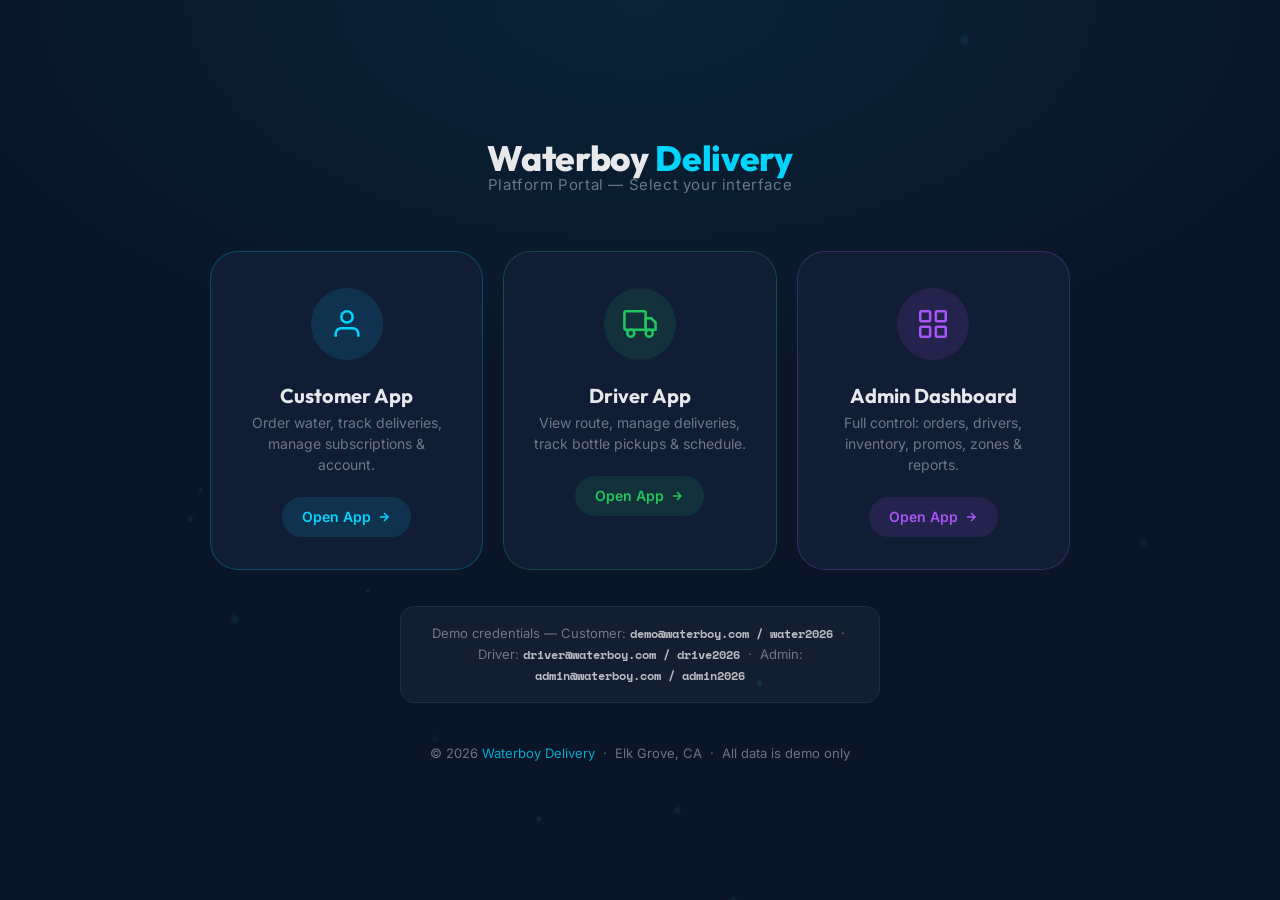
==== index.html @ ef715874 "converted to PWA - Added manifest.json (name, icons, start_url, shortcuts) - Generated icon-192.png " ====
<!DOCTYPE html>
<html lang="en">
<head>
  <meta charset="UTF-8" />
  <meta name="viewport" content="width=device-width, initial-scale=1.0" />
  <title>Waterboy Delivery — App Portal</title>
  <meta name="description" content="Waterboy Delivery management platform. Customer ordering, driver dispatch, and admin dashboard." />
  <link rel="manifest" href="manifest.json" />
  <meta name="theme-color" content="#00D4FF" />
  <meta name="apple-mobile-web-app-capable" content="yes" />
  <meta name="apple-mobile-web-app-status-bar-style" content="black-translucent" />
  <meta name="apple-mobile-web-app-title" content="Waterboy" />
  <link rel="apple-touch-icon" href="icon-192.png" />
  <link rel="stylesheet" href="css/global.css" />
  <style>
    /* ── Splash Page Specific ─────────────────────────────── */
    body { overflow-x: hidden; }

    .splash-bg {
      position: fixed;
      inset: 0;
      background: radial-gradient(ellipse 80% 60% at 50% 0%, rgba(0,212,255,0.07) 0%, transparent 70%),
                  var(--blue-deep);
      z-index: -1;
    }

    /* Particles canvas */
    #particles-canvas {
      position: fixed;
      inset: 0;
      pointer-events: none;
      z-index: 0;
    }

    /* Main layout */
    .splash-wrap {
      min-height: 100vh;
      display: flex;
      flex-direction: column;
      align-items: center;
      justify-content: center;
      padding: 40px 20px;
      position: relative;
      z-index: 1;
    }

    /* Logo / Brand */
    .splash-brand {
      display: flex;
      flex-direction: column;
      align-items: center;
      gap: 14px;
      margin-bottom: 14px;
      animation: slideDown 0.6s ease 0.1s both;
    }
    .splash-logo {
      width: 72px;
      height: 72px;
      object-fit: contain;
      filter: drop-shadow(0 0 20px rgba(0,212,255,0.4));
      animation: dropFloat 4s ease-in-out infinite;
    }
    .splash-title {
      font-family: var(--font-head);
      font-size: 2.2rem;
      font-weight: 800;
      color: var(--white-90);
      letter-spacing: -0.01em;
      text-align: center;
    }
    .splash-title span { color: var(--cyan); }
    .splash-subtitle {
      font-size: 0.9375rem;
      color: var(--white-40);
      text-align: center;
      margin-top: -6px;
      letter-spacing: 0.04em;
    }

    /* Cards grid */
    .portal-grid {
      display: grid;
      grid-template-columns: repeat(3, 1fr);
      gap: 20px;
      max-width: 860px;
      width: 100%;
      margin-top: 40px;
      animation: slideUp 0.5s ease 0.25s both;
    }

    .portal-card {
      background: var(--blue-card);
      border: 1px solid var(--blue-border);
      border-radius: var(--radius-xl);
      padding: 36px 28px 32px;
      display: flex;
      flex-direction: column;
      align-items: center;
      gap: 16px;
      text-align: center;
      cursor: pointer;
      transition: transform 0.25s ease, border-color 0.25s ease, box-shadow 0.25s ease;
      text-decoration: none;
      position: relative;
      overflow: hidden;
    }
    .portal-card::before {
      content: '';
      position: absolute;
      inset: 0;
      opacity: 0;
      transition: opacity 0.3s;
      border-radius: inherit;
    }
    .portal-card:hover {
      transform: translateY(-6px);
      box-shadow: var(--shadow-lg);
    }
    .portal-card.card-customer { border-color: rgba(0,212,255,0.25); }
    .portal-card.card-customer::before { background: radial-gradient(ellipse at top, rgba(0,212,255,0.06) 0%, transparent 70%); }
    .portal-card.card-customer:hover { border-color: var(--cyan); box-shadow: var(--shadow-cyan); }
    .portal-card.card-driver   { border-color: rgba(34,197,94,0.25); }
    .portal-card.card-driver::before { background: radial-gradient(ellipse at top, rgba(34,197,94,0.06) 0%, transparent 70%); }
    .portal-card.card-driver:hover   { border-color: var(--success); box-shadow: 0 0 30px rgba(34,197,94,0.2); }
    .portal-card.card-admin    { border-color: rgba(168,85,247,0.25); }
    .portal-card.card-admin::before  { background: radial-gradient(ellipse at top, rgba(168,85,247,0.06) 0%, transparent 70%); }
    .portal-card.card-admin:hover    { border-color: #A855F7; box-shadow: 0 0 30px rgba(168,85,247,0.2); }
    .portal-card:hover::before { opacity: 1; }

    .portal-icon {
      width: 72px; height: 72px;
      border-radius: 50%;
      display: flex;
      align-items: center;
      justify-content: center;
      margin-bottom: 4px;
    }
    .portal-icon svg { width: 34px; height: 34px; }
    .card-customer .portal-icon { background: rgba(0,212,255,0.12); color: var(--cyan); }
    .card-driver   .portal-icon { background: rgba(34,197,94,0.12); color: var(--success); }
    .card-admin    .portal-icon { background: rgba(168,85,247,0.12); color: #A855F7; }

    .portal-card-title {
      font-family: var(--font-head);
      font-size: 1.25rem;
      font-weight: 700;
      color: var(--white-90);
    }
    .portal-card-desc {
      font-size: 0.875rem;
      color: var(--white-40);
      line-height: 1.5;
    }
    .portal-card-cta {
      display: inline-flex;
      align-items: center;
      gap: 6px;
      font-size: 0.875rem;
      font-weight: 600;
      padding: 9px 20px;
      border-radius: 20px;
      transition: var(--transition);
      margin-top: 6px;
    }
    .card-customer .portal-card-cta { background: rgba(0,212,255,0.12); color: var(--cyan); }
    .card-customer:hover .portal-card-cta { background: var(--cyan); color: var(--blue-deep); }
    .card-driver   .portal-card-cta { background: rgba(34,197,94,0.12); color: var(--success); }
    .card-driver:hover   .portal-card-cta { background: var(--success); color: var(--blue-deep); }
    .card-admin    .portal-card-cta { background: rgba(168,85,247,0.12); color: #A855F7; }
    .card-admin:hover    .portal-card-cta { background: #A855F7; color: #fff; }
    .portal-card-cta svg { width: 14px; height: 14px; }

    /* Demo credentials hint */
    .demo-hint {
      margin-top: 36px;
      padding: 16px 24px;
      background: var(--white-04);
      border: 1px solid var(--blue-border);
      border-radius: var(--radius-md);
      font-size: 0.8125rem;
      color: var(--white-40);
      text-align: center;
      animation: slideUp 0.5s ease 0.4s both;
      max-width: 480px;
    }
    .demo-hint strong { color: var(--white-70); font-family: var(--font-mono); font-size: 0.75rem; }

    /* Footer */
    .splash-footer {
      margin-top: 40px;
      font-size: 0.8125rem;
      color: var(--white-40);
      text-align: center;
      animation: fadeIn 0.5s ease 0.5s both;
    }
    .splash-footer a { color: var(--cyan-dim); }

    /* Responsive */
    @media (max-width: 720px) {
      .portal-grid { grid-template-columns: 1fr; max-width: 380px; }
      .splash-title { font-size: 1.75rem; }
    }
    @media (min-width: 721px) and (max-width: 900px) {
      .portal-grid { grid-template-columns: repeat(2, 1fr); }
      .portal-grid > *:last-child { grid-column: 1 / -1; max-width: 360px; margin: 0 auto; width: 100%; }
    }
  </style>
</head>
<body>

<div class="splash-bg"></div>
<canvas id="particles-canvas" aria-hidden="true"></canvas>

<div class="splash-wrap">

  <div class="splash-brand">
    <img src="logo.png" alt="Waterboy Delivery" class="splash-logo" onerror="this.style.display='none'" />
    <div>
      <h1 class="splash-title">Waterboy <span>Delivery</span></h1>
      <p class="splash-subtitle">Platform Portal — Select your interface</p>
    </div>
  </div>

  <div class="portal-grid">

    <!-- Customer App -->
    <a href="customer.html" class="portal-card card-customer">
      <div class="portal-icon">
        <svg viewBox="0 0 24 24" fill="none" stroke="currentColor" stroke-width="1.8">
          <path d="M20 21v-2a4 4 0 00-4-4H8a4 4 0 00-4 4v2"/>
          <circle cx="12" cy="7" r="4"/>
        </svg>
      </div>
      <div>
        <div class="portal-card-title">Customer App</div>
        <p class="portal-card-desc">Order water, track deliveries, manage subscriptions & account.</p>
      </div>
      <div class="portal-card-cta">
        Open App
        <svg viewBox="0 0 24 24" fill="none" stroke="currentColor" stroke-width="2.5"><path d="M5 12h14M12 5l7 7-7 7"/></svg>
      </div>
    </a>

    <!-- Driver App -->
    <a href="driver.html" class="portal-card card-driver">
      <div class="portal-icon">
        <svg viewBox="0 0 24 24" fill="none" stroke="currentColor" stroke-width="1.8">
          <rect x="1" y="3" width="15" height="13" rx="1"/>
          <path d="M16 8h4l3 3v5h-7V8z"/>
          <circle cx="5.5" cy="18.5" r="2.5"/>
          <circle cx="18.5" cy="18.5" r="2.5"/>
        </svg>
      </div>
      <div>
        <div class="portal-card-title">Driver App</div>
        <p class="portal-card-desc">View route, manage deliveries, track bottle pickups & schedule.</p>
      </div>
      <div class="portal-card-cta">
        Open App
        <svg viewBox="0 0 24 24" fill="none" stroke="currentColor" stroke-width="2.5"><path d="M5 12h14M12 5l7 7-7 7"/></svg>
      </div>
    </a>

    <!-- Admin Dashboard -->
    <a href="admin.html" class="portal-card card-admin">
      <div class="portal-icon">
        <svg viewBox="0 0 24 24" fill="none" stroke="currentColor" stroke-width="1.8">
          <rect x="3" y="3" width="7" height="7" rx="1"/>
          <rect x="14" y="3" width="7" height="7" rx="1"/>
          <rect x="14" y="14" width="7" height="7" rx="1"/>
          <rect x="3" y="14" width="7" height="7" rx="1"/>
        </svg>
      </div>
      <div>
        <div class="portal-card-title">Admin Dashboard</div>
        <p class="portal-card-desc">Full control: orders, drivers, inventory, promos, zones & reports.</p>
      </div>
      <div class="portal-card-cta">
        Open App
        <svg viewBox="0 0 24 24" fill="none" stroke="currentColor" stroke-width="2.5"><path d="M5 12h14M12 5l7 7-7 7"/></svg>
      </div>
    </a>

  </div>

  <div class="demo-hint">
    Demo credentials — Customer: <strong>demo@waterboy.com / water2026</strong> &nbsp;·&nbsp;
    Driver: <strong>driver@waterboy.com / drive2026</strong> &nbsp;·&nbsp;
    Admin: <strong>admin@waterboy.com / admin2026</strong>
  </div>

  <p class="splash-footer">
    &copy; 2026 <a href="https://waterboydelivery.com" target="_blank">Waterboy Delivery</a> &nbsp;·&nbsp; Elk Grove, CA &nbsp;·&nbsp; All data is demo only
  </p>

</div>

<script src="js/global.js"></script>
<script>
if ('serviceWorker' in navigator) {
  window.addEventListener('load', function () {
    navigator.serviceWorker.register('service-worker.js')
      .then(reg => console.log('[SW] Registered:', reg.scope))
      .catch(err => console.warn('[SW] Registration failed:', err));
  });
}
</script>
<script>
(function () {
  /* Particles */
  const canvas = document.getElementById('particles-canvas');
  if (!canvas) return;
  const ctx = canvas.getContext('2d');
  const COUNT = window.innerWidth < 768 ? 6 : 14;
  let particles = [];

  function resize() { canvas.width = window.innerWidth; canvas.height = window.innerHeight; }

  function mkP(top) {
    const sz = Math.random() * 4 + 2;
    return {
      x: Math.random() * canvas.width,
      y: top ? -20 : Math.random() * canvas.height,
      sz, speedY: Math.random() * 0.5 + 0.2,
      speedX: (Math.random() - 0.5) * 0.12,
      op: Math.random() * 0.12 + 0.04,
      sw: Math.random() * Math.PI * 2,
      ss: Math.random() * 0.016 + 0.006,
      sa: Math.random() * 0.3 + 0.1,
    };
  }

  function drawDrop(x, y, s, op) {
    ctx.save();
    ctx.globalAlpha = op;
    const g = ctx.createRadialGradient(x, y - s * 0.2, s * 0.1, x, y, s * 1.4);
    g.addColorStop(0, 'rgba(100,230,255,0.9)');
    g.addColorStop(1, 'rgba(0,140,200,0.2)');
    ctx.fillStyle = g;
    ctx.beginPath();
    ctx.moveTo(x, y - s * 1.6);
    ctx.bezierCurveTo(x + s * 1.1, y - s * 0.4, x + s * 1.1, y + s * 0.6, x, y + s * 0.8);
    ctx.bezierCurveTo(x - s * 1.1, y + s * 0.6, x - s * 1.1, y - s * 0.4, x, y - s * 1.6);
    ctx.fill();
    ctx.restore();
  }

  function tick() {
    ctx.clearRect(0, 0, canvas.width, canvas.height);
    particles.forEach((p, i) => {
      p.sw += p.ss; p.x += Math.sin(p.sw) * p.sa + p.speedX; p.y += p.speedY;
      if (p.y > canvas.height + 20) particles[i] = mkP(true);
      drawDrop(p.x, p.y, p.sz, p.op);
    });
    requestAnimationFrame(tick);
  }

  resize();
  for (let i = 0; i < COUNT; i++) particles.push(mkP(false));
  tick();
  window.addEventListener('resize', () => { resize(); }, { passive: true });
})();
</script>
</body>
</html>
---- css/global.css ----
/* ============================================================
   WATERBOY APP — GLOBAL DESIGN SYSTEM
   ============================================================ */

@import url('https://fonts.googleapis.com/css2?family=Outfit:wght@300;400;500;600;700;800&family=Inter:wght@300;400;500;600&family=Space+Mono:wght@400;700&display=swap');

/* ── Design Tokens ─────────────────────────────────────────── */
:root {
  --cyan:       #00D4FF;
  --cyan-dim:   #00A8CC;
  --cyan-glow:  rgba(0,212,255,0.18);
  --cyan-soft:  rgba(0,212,255,0.08);
  --blue-deep:  #0A1628;
  --blue-mid:   #0D1F3C;
  --blue-card:  #111D35;
  --blue-frost: #142040;
  --blue-border:#1C2D4A;
  --white:      #FFFFFF;
  --white-90:   rgba(255,255,255,0.9);
  --white-70:   rgba(255,255,255,0.7);
  --white-40:   rgba(255,255,255,0.4);
  --white-15:   rgba(255,255,255,0.15);
  --white-08:   rgba(255,255,255,0.08);
  --white-04:   rgba(255,255,255,0.04);
  --success:    #22C55E;
  --warning:    #F59E0B;
  --danger:     #EF4444;
  --info:       #3B82F6;
  --font-head:  'Outfit', sans-serif;
  --font-body:  'Inter', sans-serif;
  --font-mono:  'Space Mono', monospace;
  --radius-sm:  8px;
  --radius-md:  14px;
  --radius-lg:  20px;
  --radius-xl:  28px;
  --shadow-sm:  0 2px 8px rgba(0,0,0,0.3);
  --shadow-md:  0 4px 20px rgba(0,0,0,0.4);
  --shadow-lg:  0 8px 40px rgba(0,0,0,0.5);
  --shadow-cyan:0 0 30px rgba(0,212,255,0.2);
  --nav-h:      64px;
  --sidebar-w:  240px;
  --transition: 0.22s cubic-bezier(0.4,0,0.2,1);
}

/* ── Reset ─────────────────────────────────────────────────── */
*, *::before, *::after { box-sizing: border-box; margin: 0; padding: 0; }
html { scroll-behavior: smooth; font-size: 16px; }
body {
  font-family: var(--font-body);
  background: var(--blue-deep);
  color: var(--white-90);
  line-height: 1.6;
  min-height: 100vh;
  -webkit-font-smoothing: antialiased;
}
img { display: block; max-width: 100%; }
button { cursor: pointer; border: none; background: none; font-family: inherit; }
input, select, textarea {
  font-family: inherit;
  font-size: 1rem;
  outline: none;
}
a { color: var(--cyan); text-decoration: none; }
ul { list-style: none; }

/* ── Scrollbar ─────────────────────────────────────────────── */
::-webkit-scrollbar { width: 6px; height: 6px; }
::-webkit-scrollbar-track { background: var(--blue-mid); }
::-webkit-scrollbar-thumb { background: var(--blue-border); border-radius: 3px; }
::-webkit-scrollbar-thumb:hover { background: var(--cyan-dim); }

/* ── Typography ────────────────────────────────────────────── */
h1,h2,h3,h4,h5 { font-family: var(--font-head); font-weight: 700; line-height: 1.2; }
.mono { font-family: var(--font-mono); }
.text-cyan   { color: var(--cyan); }
.text-muted  { color: var(--white-40); }
.text-sm     { font-size: 0.8125rem; }
.text-xs     { font-size: 0.75rem; }
.text-lg     { font-size: 1.125rem; }
.fw-500      { font-weight: 500; }
.fw-600      { font-weight: 600; }

/* ── Loading / Splash Screens ──────────────────────────────── */
.app-loading {
  position: fixed;
  inset: 0;
  z-index: 9999;
  background: var(--blue-deep);
  display: flex;
  align-items: center;
  justify-content: center;
  flex-direction: column;
  gap: 24px;
  transition: opacity 0.6s ease, visibility 0.6s ease;
}
.app-loading.hide { opacity: 0; visibility: hidden; }
.app-loading.done { display: none; }

.loading-droplet {
  width: 52px;
  height: 52px;
  position: relative;
  animation: ldDrop 1.4s ease-in-out infinite;
}
.loading-droplet::before {
  content: '';
  position: absolute;
  inset: 0;
  background: var(--cyan);
  border-radius: 50% 50% 50% 50% / 60% 60% 40% 40%;
  transform: rotate(-45deg);
  box-shadow: 0 0 24px rgba(0,212,255,0.6);
}
.loading-ring {
  width: 80px; height: 80px;
  border: 2px solid var(--cyan-soft);
  border-top-color: var(--cyan);
  border-radius: 50%;
  animation: ldSpin 1s linear infinite;
  position: absolute;
}
.loading-logo-wrap {
  display: flex;
  flex-direction: column;
  align-items: center;
  gap: 8px;
}
.loading-logo-wrap img { width: 56px; height: 56px; object-fit: contain; }
.loading-title {
  font-family: var(--font-head);
  font-size: 1.5rem;
  font-weight: 700;
  color: var(--cyan);
  letter-spacing: 0.04em;
}
.loading-subtitle {
  font-size: 0.8125rem;
  color: var(--white-40);
  letter-spacing: 0.08em;
  text-transform: uppercase;
}
.loading-bar-wrap {
  width: 160px;
  height: 3px;
  background: var(--white-08);
  border-radius: 2px;
  overflow: hidden;
}
.loading-bar {
  height: 100%;
  background: linear-gradient(90deg, var(--cyan-dim), var(--cyan));
  border-radius: 2px;
  animation: ldBar 1.4s ease-in-out infinite;
}

@keyframes ldDrop {
  0%,100% { transform: translateY(0) scale(1); }
  50%      { transform: translateY(-12px) scale(0.92); }
}
@keyframes ldSpin { to { transform: rotate(360deg); } }
@keyframes ldBar {
  0%   { width: 0%; }
  60%  { width: 85%; }
  100% { width: 100%; }
}

/* ── Cards ─────────────────────────────────────────────────── */
.card {
  background: var(--blue-card);
  border: 1px solid var(--blue-border);
  border-radius: var(--radius-md);
  padding: 20px;
}
.card-frost {
  background: rgba(20, 32, 64, 0.7);
  backdrop-filter: blur(12px);
  -webkit-backdrop-filter: blur(12px);
  border: 1px solid var(--white-15);
  border-radius: var(--radius-md);
}
.card-glow {
  box-shadow: 0 0 0 1px var(--cyan-dim), var(--shadow-cyan);
  border-color: var(--cyan-dim);
}

/* ── Buttons ────────────────────────────────────────────────── */
.btn {
  display: inline-flex;
  align-items: center;
  justify-content: center;
  gap: 8px;
  padding: 11px 22px;
  border-radius: var(--radius-sm);
  font-family: var(--font-head);
  font-size: 0.9375rem;
  font-weight: 600;
  transition: var(--transition);
  white-space: nowrap;
}
.btn-primary {
  background: var(--cyan);
  color: var(--blue-deep);
}
.btn-primary:hover { background: #1AE0FF; transform: translateY(-1px); box-shadow: var(--shadow-cyan); }
.btn-secondary {
  background: var(--white-08);
  color: var(--white-90);
  border: 1px solid var(--white-15);
}
.btn-secondary:hover { background: var(--white-15); transform: translateY(-1px); }
.btn-danger {
  background: rgba(239,68,68,0.15);
  color: var(--danger);
  border: 1px solid rgba(239,68,68,0.3);
}
.btn-danger:hover { background: rgba(239,68,68,0.25); }
.btn-ghost {
  color: var(--cyan);
  background: transparent;
  padding: 8px 14px;
}
.btn-ghost:hover { background: var(--cyan-soft); }
.btn-sm { padding: 7px 14px; font-size: 0.8125rem; }
.btn-lg { padding: 14px 28px; font-size: 1.0625rem; }
.btn-full { width: 100%; }
.btn:disabled { opacity: 0.45; pointer-events: none; }
.btn-icon {
  width: 38px; height: 38px;
  padding: 0;
  border-radius: var(--radius-sm);
  background: var(--white-08);
  border: 1px solid var(--white-15);
  color: var(--white-70);
  display: inline-flex;
  align-items: center;
  justify-content: center;
  transition: var(--transition);
}
.btn-icon:hover { background: var(--white-15); color: var(--white-90); }
.btn-icon svg { width: 18px; height: 18px; }

/* ── Form Elements ─────────────────────────────────────────── */
.form-group { display: flex; flex-direction: column; gap: 6px; }
.form-label {
  font-size: 0.8125rem;
  font-weight: 600;
  color: var(--white-70);
  letter-spacing: 0.04em;
  text-transform: uppercase;
}
.form-input, .form-select, .form-textarea {
  background: var(--white-08);
  border: 1px solid var(--blue-border);
  border-radius: var(--radius-sm);
  color: var(--white-90);
  padding: 10px 14px;
  transition: border-color 0.18s, box-shadow 0.18s;
  width: 100%;
}
.form-input::placeholder, .form-textarea::placeholder { color: var(--white-40); }
.form-input:focus, .form-select:focus, .form-textarea:focus {
  border-color: var(--cyan);
  box-shadow: 0 0 0 3px var(--cyan-soft);
}
.form-select option { background: var(--blue-mid); color: var(--white-90); }
.form-textarea { resize: vertical; min-height: 90px; line-height: 1.5; }
.form-hint { font-size: 0.75rem; color: var(--white-40); }
.form-error { font-size: 0.75rem; color: var(--danger); }
.input-with-icon { position: relative; }
.input-with-icon svg {
  position: absolute;
  left: 12px; top: 50%;
  transform: translateY(-50%);
  width: 16px; height: 16px;
  color: var(--white-40);
}
.input-with-icon .form-input { padding-left: 38px; }

/* ── Badge / Status Pills ───────────────────────────────────── */
.badge {
  display: inline-flex;
  align-items: center;
  gap: 5px;
  padding: 3px 10px;
  border-radius: 20px;
  font-size: 0.75rem;
  font-weight: 600;
  white-space: nowrap;
}
.badge-cyan    { background: rgba(0,212,255,0.15); color: var(--cyan); }
.badge-green   { background: rgba(34,197,94,0.15); color: var(--success); }
.badge-yellow  { background: rgba(245,158,11,0.15); color: var(--warning); }
.badge-red     { background: rgba(239,68,68,0.15); color: var(--danger); }
.badge-blue    { background: rgba(59,130,246,0.15); color: var(--info); }
.badge-ghost   { background: var(--white-08); color: var(--white-70); }
.badge-dot::before {
  content: '';
  width: 6px; height: 6px;
  border-radius: 50%;
  background: currentColor;
  display: inline-block;
}

/* ── Toast Notifications ───────────────────────────────────── */
#toast-container {
  position: fixed;
  top: 20px;
  right: 20px;
  z-index: 99999;
  display: flex;
  flex-direction: column;
  gap: 10px;
  pointer-events: none;
}
.toast {
  display: flex;
  align-items: center;
  gap: 12px;
  padding: 14px 18px;
  border-radius: var(--radius-md);
  background: var(--blue-card);
  border: 1px solid var(--blue-border);
  box-shadow: var(--shadow-lg);
  min-width: 280px;
  max-width: 360px;
  pointer-events: all;
  transform: translateX(120%);
  transition: transform 0.32s cubic-bezier(0.34,1.56,0.64,1), opacity 0.32s ease;
  opacity: 0;
}
.toast.show { transform: translateX(0); opacity: 1; }
.toast.hiding { transform: translateX(120%); opacity: 0; }
.toast-icon {
  width: 32px; height: 32px;
  border-radius: 50%;
  display: flex;
  align-items: center;
  justify-content: center;
  flex-shrink: 0;
}
.toast-icon svg { width: 16px; height: 16px; }
.toast-success .toast-icon { background: rgba(34,197,94,0.2); color: var(--success); }
.toast-error   .toast-icon { background: rgba(239,68,68,0.2); color: var(--danger); }
.toast-warning .toast-icon { background: rgba(245,158,11,0.2); color: var(--warning); }
.toast-info    .toast-icon { background: rgba(0,212,255,0.2); color: var(--cyan); }
.toast-body { flex: 1; }
.toast-title { font-size: 0.875rem; font-weight: 600; color: var(--white-90); }
.toast-msg   { font-size: 0.8125rem; color: var(--white-70); margin-top: 2px; }
.toast-close {
  width: 24px; height: 24px;
  border-radius: 50%;
  background: var(--white-08);
  border: none;
  color: var(--white-40);
  display: flex; align-items: center; justify-content: center;
  cursor: pointer;
  flex-shrink: 0;
  transition: background 0.15s;
}
.toast-close:hover { background: var(--white-15); color: var(--white-90); }
.toast-close svg { width: 12px; height: 12px; }

/* ── Modal ─────────────────────────────────────────────────── */
.modal-overlay {
  position: fixed;
  inset: 0;
  z-index: 9000;
  background: rgba(0,0,0,0.7);
  backdrop-filter: blur(4px);
  display: flex;
  align-items: center;
  justify-content: center;
  padding: 20px;
  opacity: 0;
  visibility: hidden;
  transition: opacity 0.25s ease, visibility 0.25s ease;
}
.modal-overlay.open { opacity: 1; visibility: visible; }
.modal {
  background: var(--blue-card);
  border: 1px solid var(--blue-border);
  border-radius: var(--radius-lg);
  width: 100%;
  max-width: 480px;
  max-height: 85vh;
  overflow-y: auto;
  box-shadow: var(--shadow-lg);
  transform: translateY(20px) scale(0.97);
  transition: transform 0.28s cubic-bezier(0.34,1.56,0.64,1);
}
.modal-overlay.open .modal { transform: translateY(0) scale(1); }
.modal-header {
  display: flex;
  align-items: center;
  justify-content: space-between;
  padding: 22px 24px 0;
}
.modal-title { font-size: 1.125rem; font-weight: 700; }
.modal-close {
  width: 32px; height: 32px;
  border-radius: 50%;
  background: var(--white-08);
  color: var(--white-70);
  display: flex; align-items: center; justify-content: center;
  cursor: pointer;
  transition: background 0.15s;
  border: none;
}
.modal-close:hover { background: var(--white-15); color: var(--white-90); }
.modal-close svg { width: 14px; height: 14px; }
.modal-body { padding: 20px 24px; }
.modal-footer {
  padding: 0 24px 24px;
  display: flex;
  gap: 10px;
  justify-content: flex-end;
}

/* ── Bottom Sheet ───────────────────────────────────────────── */
.sheet-overlay {
  position: fixed;
  inset: 0;
  z-index: 8000;
  background: rgba(0,0,0,0.6);
  opacity: 0;
  visibility: hidden;
  transition: opacity 0.25s ease, visibility 0.25s ease;
}
.sheet-overlay.open { opacity: 1; visibility: visible; }
.bottom-sheet {
  position: fixed;
  bottom: 0; left: 0; right: 0;
  z-index: 8001;
  background: var(--blue-card);
  border-radius: var(--radius-xl) var(--radius-xl) 0 0;
  border-top: 1px solid var(--blue-border);
  padding: 0 0 env(safe-area-inset-bottom);
  max-height: 85vh;
  overflow-y: auto;
  transform: translateY(100%);
  transition: transform 0.35s cubic-bezier(0.34,1.2,0.64,1);
}
.bottom-sheet.open { transform: translateY(0); }
.sheet-handle {
  width: 40px; height: 4px;
  background: var(--white-15);
  border-radius: 2px;
  margin: 12px auto 0;
}
.sheet-header {
  display: flex;
  align-items: center;
  justify-content: space-between;
  padding: 16px 20px;
  border-bottom: 1px solid var(--blue-border);
}
.sheet-title { font-size: 1rem; font-weight: 700; }
.sheet-body { padding: 20px; }

/* ── Skeleton Loaders ───────────────────────────────────────── */
.skeleton {
  background: linear-gradient(
    90deg,
    var(--white-04) 25%,
    var(--white-08) 50%,
    var(--white-04) 75%
  );
  background-size: 200% 100%;
  animation: skeletonShimmer 1.5s infinite;
  border-radius: var(--radius-sm);
}
@keyframes skeletonShimmer {
  0%   { background-position: 200% 0; }
  100% { background-position: -200% 0; }
}
.skeleton-line {
  height: 14px;
  border-radius: 7px;
}
.skeleton-title {
  height: 22px;
  border-radius: 11px;
  width: 60%;
}
.skeleton-circle {
  border-radius: 50%;
}
.skeleton-card {
  height: 120px;
  border-radius: var(--radius-md);
}

/* ── Status Badges ──────────────────────────────────────────── */
.status-pending    { color: var(--warning); }
.status-confirmed  { color: var(--info); }
.status-preparing  { color: var(--cyan); }
.status-out        { color: #A855F7; }
.status-delivered  { color: var(--success); }
.status-cancelled  { color: var(--danger); }

/* ── Dividers ───────────────────────────────────────────────── */
.divider {
  height: 1px;
  background: var(--blue-border);
  margin: 20px 0;
}
.divider-label {
  display: flex;
  align-items: center;
  gap: 12px;
  color: var(--white-40);
  font-size: 0.8125rem;
}
.divider-label::before, .divider-label::after {
  content: '';
  flex: 1;
  height: 1px;
  background: var(--blue-border);
}

/* ── Empty States ───────────────────────────────────────────── */
.empty-state {
  display: flex;
  flex-direction: column;
  align-items: center;
  justify-content: center;
  padding: 60px 20px;
  text-align: center;
  gap: 12px;
}
.empty-state-icon {
  width: 64px; height: 64px;
  border-radius: 50%;
  background: var(--cyan-soft);
  display: flex;
  align-items: center;
  justify-content: center;
  margin-bottom: 8px;
}
.empty-state-icon svg { width: 28px; height: 28px; color: var(--cyan); }
.empty-state-title { font-size: 1.0625rem; font-weight: 700; }
.empty-state-sub   { font-size: 0.875rem; color: var(--white-40); max-width: 260px; }

/* ── Progress Bars ──────────────────────────────────────────── */
.progress-wrap {
  height: 6px;
  background: var(--white-08);
  border-radius: 3px;
  overflow: hidden;
}
.progress-bar {
  height: 100%;
  border-radius: 3px;
  background: linear-gradient(90deg, var(--cyan-dim), var(--cyan));
  transition: width 0.6s ease;
}

/* ── Avatar ─────────────────────────────────────────────────── */
.avatar {
  border-radius: 50%;
  object-fit: cover;
  flex-shrink: 0;
}
.avatar-placeholder {
  border-radius: 50%;
  background: var(--cyan);
  color: var(--blue-deep);
  display: flex;
  align-items: center;
  justify-content: center;
  font-family: var(--font-head);
  font-weight: 700;
  flex-shrink: 0;
}

/* ── Quantity Stepper ───────────────────────────────────────── */
.qty-stepper {
  display: flex;
  align-items: center;
  gap: 0;
  border: 1px solid var(--blue-border);
  border-radius: var(--radius-sm);
  overflow: hidden;
}
.qty-btn {
  width: 36px; height: 36px;
  background: var(--white-08);
  border: none;
  color: var(--white-90);
  font-size: 1.25rem;
  cursor: pointer;
  display: flex;
  align-items: center;
  justify-content: center;
  transition: background 0.15s;
  font-family: var(--font-body);
}
.qty-btn:hover { background: var(--white-15); }
.qty-val {
  min-width: 40px;
  text-align: center;
  font-family: var(--font-mono);
  font-size: 0.9375rem;
  font-weight: 700;
  color: var(--white-90);
}

/* ── Toggle Switch ──────────────────────────────────────────── */
.toggle-wrap { display: flex; align-items: center; gap: 10px; cursor: pointer; }
.toggle-switch {
  width: 44px; height: 24px;
  background: var(--white-15);
  border-radius: 12px;
  position: relative;
  transition: background 0.22s;
  flex-shrink: 0;
}
.toggle-switch::after {
  content: '';
  position: absolute;
  width: 18px; height: 18px;
  background: #fff;
  border-radius: 50%;
  top: 3px; left: 3px;
  transition: transform 0.22s cubic-bezier(0.34,1.56,0.64,1);
  box-shadow: var(--shadow-sm);
}
input[type="checkbox"]:checked + .toggle-switch,
.toggle-switch.on {
  background: var(--cyan);
}
input[type="checkbox"]:checked + .toggle-switch::after,
.toggle-switch.on::after { transform: translateX(20px); }
input[type="checkbox"] { display: none; }

/* ── Data Table ─────────────────────────────────────────────── */
.data-table { width: 100%; border-collapse: separate; border-spacing: 0; }
.data-table thead tr th {
  padding: 11px 16px;
  font-size: 0.75rem;
  font-weight: 600;
  text-transform: uppercase;
  letter-spacing: 0.06em;
  color: var(--white-40);
  background: var(--white-04);
  border-bottom: 1px solid var(--blue-border);
  white-space: nowrap;
  text-align: left;
}
.data-table thead tr th:first-child { border-radius: var(--radius-sm) 0 0 0; }
.data-table thead tr th:last-child  { border-radius: 0 var(--radius-sm) 0 0; }
.data-table tbody tr td {
  padding: 13px 16px;
  font-size: 0.875rem;
  border-bottom: 1px solid var(--blue-border);
  color: var(--white-90);
  vertical-align: middle;
}
.data-table tbody tr:last-child td { border-bottom: none; }
.data-table tbody tr:hover td { background: var(--white-04); }

/* ── Chips / Tag pills ──────────────────────────────────────── */
.chip {
  display: inline-flex;
  align-items: center;
  gap: 6px;
  padding: 5px 12px;
  border-radius: 20px;
  font-size: 0.8125rem;
  font-weight: 500;
  background: var(--white-08);
  color: var(--white-70);
  border: 1px solid var(--blue-border);
  cursor: pointer;
  transition: var(--transition);
}
.chip:hover, .chip.active {
  background: var(--cyan-soft);
  border-color: var(--cyan-dim);
  color: var(--cyan);
}

/* ── Stat Blocks ────────────────────────────────────────────── */
.stat-block {
  display: flex;
  flex-direction: column;
  gap: 4px;
}
.stat-value {
  font-family: var(--font-head);
  font-size: 1.75rem;
  font-weight: 800;
  color: var(--white-90);
  line-height: 1;
}
.stat-label {
  font-size: 0.8125rem;
  color: var(--white-40);
}
.stat-delta {
  font-size: 0.8125rem;
  font-weight: 600;
}
.stat-delta.up   { color: var(--success); }
.stat-delta.down { color: var(--danger); }

/* ── Animations ─────────────────────────────────────────────── */
@keyframes fadeIn {
  from { opacity: 0; }
  to   { opacity: 1; }
}
@keyframes slideUp {
  from { opacity: 0; transform: translateY(16px); }
  to   { opacity: 1; transform: translateY(0); }
}
@keyframes slideDown {
  from { opacity: 0; transform: translateY(-12px); }
  to   { opacity: 1; transform: translateY(0); }
}
@keyframes pulse {
  0%, 100% { opacity: 1; }
  50%       { opacity: 0.5; }
}
@keyframes dropFloat {
  0%,100% { transform: translateY(0); }
  50%      { transform: translateY(-8px); }
}
@keyframes shimmer {
  0%   { background-position: -200% center; }
  100% { background-position: 200% center; }
}
@keyframes rippleOut {
  0%   { transform: scale(0.8); opacity: 0.8; }
  100% { transform: scale(2.4); opacity: 0; }
}
.anim-fade-in { animation: fadeIn 0.3s ease forwards; }
.anim-slide-up { animation: slideUp 0.3s ease forwards; }
.anim-float { animation: dropFloat 3s ease-in-out infinite; }
.anim-pulse { animation: pulse 2s ease-in-out infinite; }

/* ── Responsive helpers ─────────────────────────────────────── */
.d-none { display: none !important; }
.d-flex { display: flex; }
.d-grid { display: grid; }
.gap-8  { gap: 8px; }
.gap-12 { gap: 12px; }
.gap-16 { gap: 16px; }
.gap-20 { gap: 20px; }
.mt-8   { margin-top: 8px; }
.mt-12  { margin-top: 12px; }
.mt-16  { margin-top: 16px; }
.mt-20  { margin-top: 20px; }
.mb-8   { margin-bottom: 8px; }
.mb-16  { margin-bottom: 16px; }
.mb-20  { margin-bottom: 20px; }
.p-20   { padding: 20px; }
.w-full { width: 100%; }
.flex-1 { flex: 1; }
.flex-col { flex-direction: column; }
.items-center { align-items: center; }
.justify-between { justify-content: space-between; }
.justify-center  { justify-content: center; }
.text-center { text-align: center; }

@media (max-width: 768px) {
  .hide-mobile { display: none !important; }
}
@media (min-width: 769px) {
  .hide-desktop { display: none !important; }
}
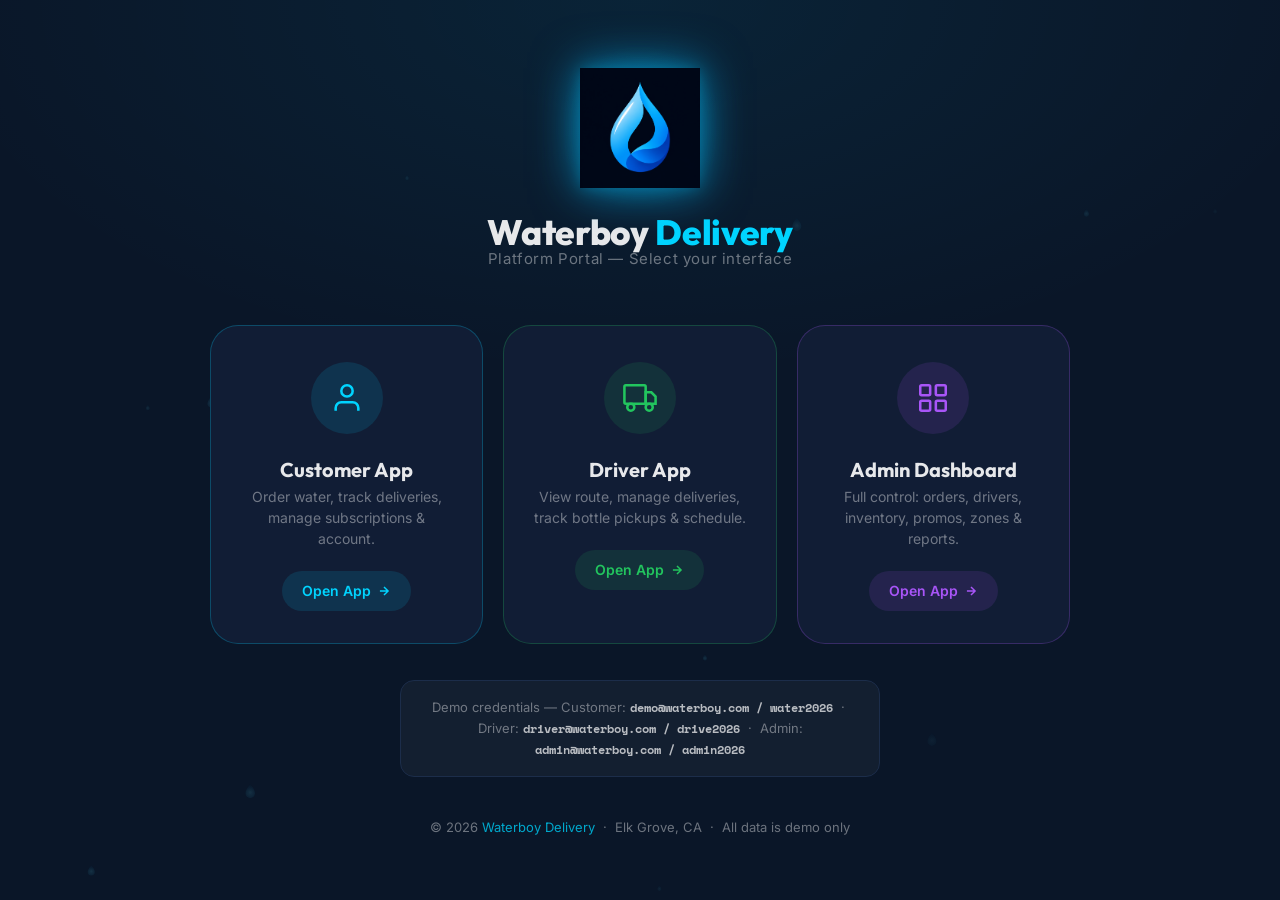
==== commit 2eb64337: "updated app icon, favicon, and all admin changes" ====
--- a/index.html
+++ b/index.html
@@ -7,10 +7,25 @@
   <meta name="description" content="Waterboy Delivery management platform. Customer ordering, driver dispatch, and admin dashboard." />
   <link rel="manifest" href="manifest.json" />
   <meta name="theme-color" content="#00D4FF" />
+
+  <!-- Favicon -->
+  <link rel="icon" href="favicon.ico" sizes="any" />
+  <link rel="icon" href="Drop.PNG" type="image/png" />
+
+  <!-- Apple -->
   <meta name="apple-mobile-web-app-capable" content="yes" />
   <meta name="apple-mobile-web-app-status-bar-style" content="black-translucent" />
   <meta name="apple-mobile-web-app-title" content="Waterboy" />
-  <link rel="apple-touch-icon" href="icon-192.png" />
+  <link rel="apple-touch-icon" href="apple-touch-icon.png" />
+
+  <!-- OG / Social -->
+  <meta property="og:title" content="Waterboy Delivery" />
+  <meta property="og:description" content="Pure water delivered to your door. Order, track, and manage your water deliveries." />
+  <meta property="og:image" content="og-image.png" />
+  <meta property="og:type" content="website" />
+  <meta name="twitter:card" content="summary_large_image" />
+  <meta name="twitter:image" content="og-image.png" />
+
   <link rel="stylesheet" href="css/global.css" />
   <style>
     /* ── Splash Page Specific ─────────────────────────────── */
@@ -49,17 +64,70 @@
       display: flex;
       flex-direction: column;
       align-items: center;
-      gap: 14px;
+      gap: 18px;
       margin-bottom: 14px;
       animation: slideDown 0.6s ease 0.1s both;
     }
+
+    /* Frost glow container */
+    .splash-logo-wrap {
+      position: relative;
+      display: flex;
+      align-items: center;
+      justify-content: center;
+      width: 130px;
+      height: 130px;
+    }
+    /* Layered frost glow rings */
+    .splash-logo-wrap::before,
+    .splash-logo-wrap::after {
+      content: '';
+      position: absolute;
+      border-radius: 50%;
+      pointer-events: none;
+    }
+    .splash-logo-wrap::before {
+      inset: -18px;
+      background: radial-gradient(ellipse at center,
+        rgba(0,212,255,0.18) 0%,
+        rgba(0,212,255,0.07) 40%,
+        transparent 70%);
+      animation: glowPulse 3s ease-in-out infinite;
+    }
+    .splash-logo-wrap::after {
+      inset: -4px;
+      background: radial-gradient(ellipse at center,
+        rgba(80,200,255,0.12) 0%,
+        transparent 60%);
+      filter: blur(8px);
+    }
+    .splash-logo-frost {
+      position: absolute;
+      inset: -28px;
+      border-radius: 50%;
+      background: radial-gradient(ellipse at center,
+        rgba(0,212,255,0.08) 0%,
+        transparent 65%);
+      filter: blur(16px);
+      pointer-events: none;
+    }
+
     .splash-logo {
-      width: 72px;
-      height: 72px;
+      width: 120px;
+      height: 120px;
       object-fit: contain;
-      filter: drop-shadow(0 0 20px rgba(0,212,255,0.4));
+      position: relative;
+      z-index: 1;
+      filter: drop-shadow(0 0 24px rgba(0,180,255,0.55))
+              drop-shadow(0 0 8px rgba(0,212,255,0.3));
       animation: dropFloat 4s ease-in-out infinite;
     }
+
+    @keyframes glowPulse {
+      0%, 100% { opacity: 1; transform: scale(1); }
+      50%       { opacity: 0.65; transform: scale(1.06); }
+    }
+
     .splash-title {
       font-family: var(--font-head);
       font-size: 2.2rem;
@@ -199,6 +267,8 @@
     @media (max-width: 720px) {
       .portal-grid { grid-template-columns: 1fr; max-width: 380px; }
       .splash-title { font-size: 1.75rem; }
+      .splash-logo { width: 96px; height: 96px; }
+      .splash-logo-wrap { width: 110px; height: 110px; }
     }
     @media (min-width: 721px) and (max-width: 900px) {
       .portal-grid { grid-template-columns: repeat(2, 1fr); }
@@ -214,7 +284,10 @@
 <div class="splash-wrap">
 
   <div class="splash-brand">
-    <img src="logo.png" alt="Waterboy Delivery" class="splash-logo" onerror="this.style.display='none'" />
+    <div class="splash-logo-wrap">
+      <div class="splash-logo-frost"></div>
+      <img src="Drop.PNG" alt="Waterboy Delivery" class="splash-logo" />
+    </div>
     <div>
       <h1 class="splash-title">Waterboy <span>Delivery</span></h1>
       <p class="splash-subtitle">Platform Portal — Select your interface</p>
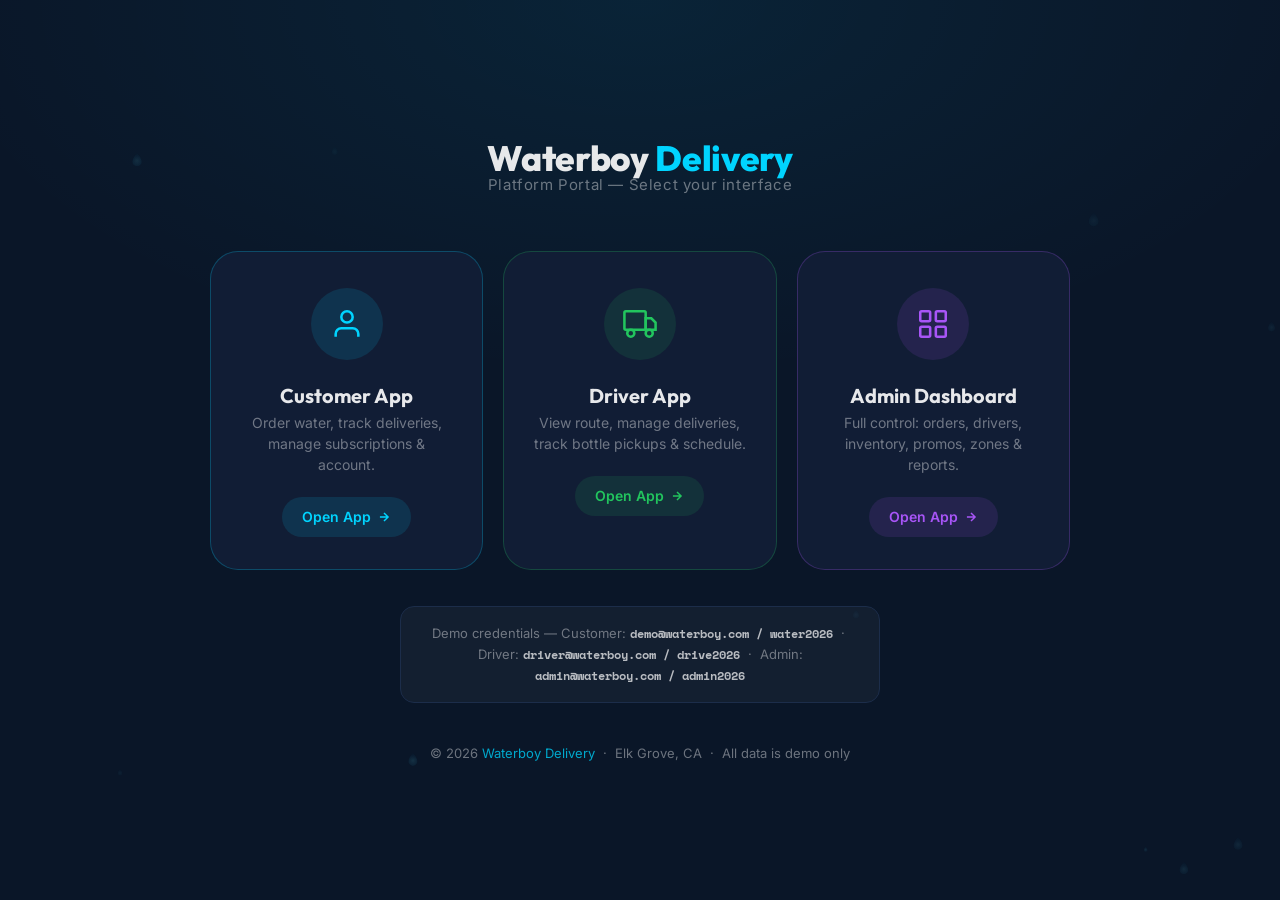
==== commit c70e2ff6: "all 8 updates - swipe tabs, store info, subscriptions, maps, driver fixes" ====
--- a/index.html
+++ b/index.html
@@ -284,10 +284,6 @@
 <div class="splash-wrap">
 
   <div class="splash-brand">
-    <div class="splash-logo-wrap">
-      <div class="splash-logo-frost"></div>
-      <img src="Drop.PNG" alt="Waterboy Delivery" class="splash-logo" />
-    </div>
     <div>
       <h1 class="splash-title">Waterboy <span>Delivery</span></h1>
       <p class="splash-subtitle">Platform Portal — Select your interface</p>
